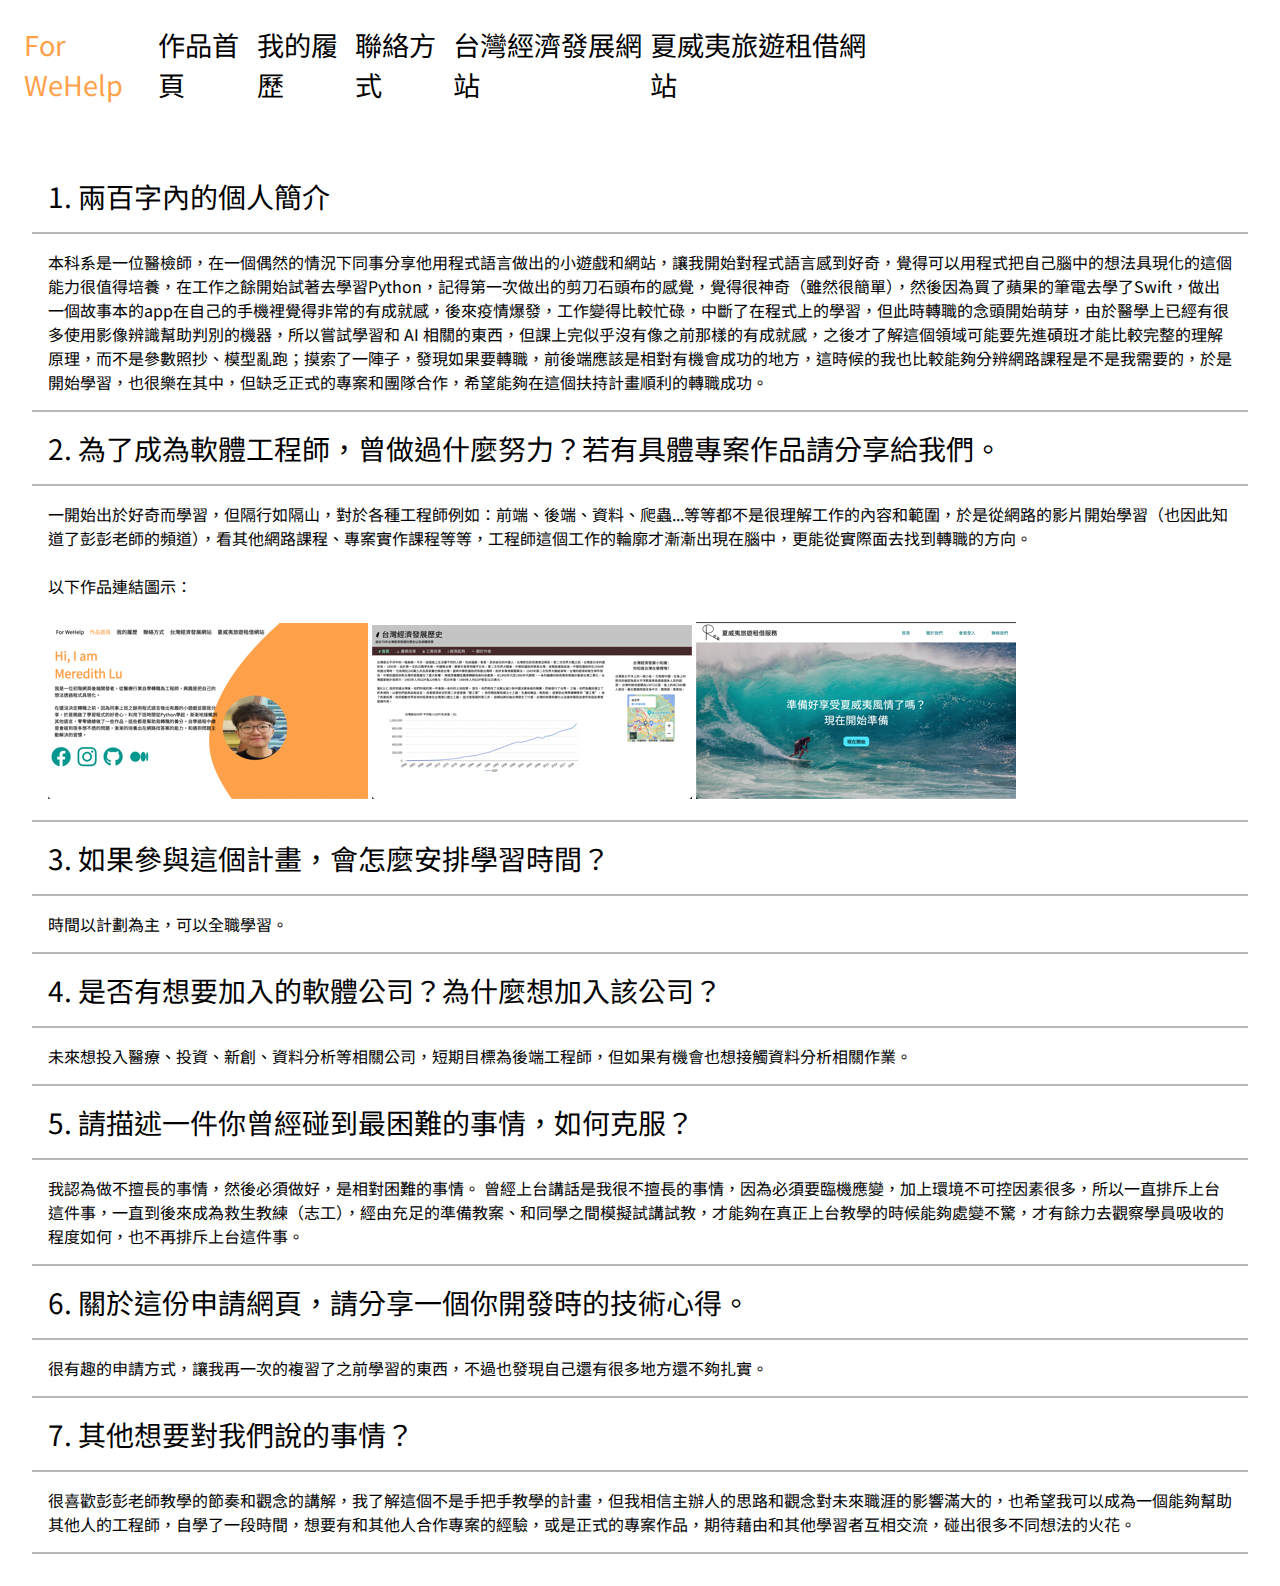
==== index.html @ a13a4c56 "vs code publish" ====
<!DOCTYPE html>
<html lang="zh-Hant">
  <head>
    <meta charset="UTF-8" />
    <meta name="author" content="LanYin (Meredith) Lu" />
    <meta http-equiv="X-UA-Compatible" content="IE=edge" />
    <meta name="viewport" content="width=device-width, initial-scale=1.0" />
    <meta name="robots" content="index follow" />
    <meta name="rating" content="General" />
    <base target="_target" />
    <meta name="description" content="工程師扶持計畫申請網頁與作品展示" />
    <title>For WeHelp｜申請網頁</title>
    <!-- google font setting -->
    <link rel="preconnect" href="https://fonts.googleapis.com" />
    <link rel="preconnect" href="https://fonts.gstatic.com" crossorigin />
    <link
      href="https://fonts.googleapis.com/css2?family=Noto+Sans+TC&display=swap"
      rel="stylesheet"
    />

    <link rel="stylesheet" href="./styles/animation.css" />
    <link rel="stylesheet" href="./styles/style.css" />
  </head>
  <body>
    <!-- header and navbar -->
    <header>
      <nav>
        <ul>
          <li><a class="active" href="#">For WeHelp</a></li>
          <li><a href="workIndex.html">作品首頁</a></li>
          <li><a href="resume.html">我的履歷</a></li>
          <li><a href="contact.html">聯絡方式</a></li>
          <li><a href="./Taiwan Project/index.html">台灣經濟發展網站</a></li>
          <li><a href="./Hawaii Project/index.html">夏威夷旅遊租借網站</a></li>
        </ul>
      </nav>
    </header>

    <main>
      <section class="table">
        <table class="intro">
          <tr class="ques">
            <td>1. 兩百字內的個人簡介</td>
          </tr>
          <tr class="ans">
            <td>
              本科系是一位醫檢師，在一個偶然的情況下同事分享他用程式語言做出的小遊戲和網站，讓我開始對程式語言感到好奇，覺得可以用程式把自己腦中的想法具現化的這個能力很值得培養，在工作之餘開始試著去學習Python，記得第一次做出的剪刀石頭布的感覺，覺得很神奇（雖然很簡單），然後因為買了蘋果的筆電去學了Swift，做出一個故事本的app在自己的手機裡覺得非常的有成就感，後來疫情爆發，工作變得比較忙碌，中斷了在程式上的學習，但此時轉職的念頭開始萌芽，由於醫學上已經有很多使用影像辨識幫助判別的機器，所以嘗試學習和
              AI
              相關的東西，但課上完似乎沒有像之前那樣的有成就感，之後才了解這個領域可能要先進碩班才能比較完整的理解原理，而不是參數照抄、模型亂跑；摸索了一陣子，發現如果要轉職，前後端應該是相對有機會成功的地方，這時候的我也比較能夠分辨網路課程是不是我需要的，於是開始學習，也很樂在其中，但缺乏正式的專案和團隊合作，希望能夠在這個扶持計畫順利的轉職成功。
            </td>
          </tr>
          <tr class="ques">
            <td>
              2.
              為了成為軟體工程師，曾做過什麼努力？若有具體專案作品請分享給我們。
            </td>
          </tr>
          <tr class="ans">
            <td>
              <div>
                一開始出於好奇而學習，但隔行如隔山，對於各種工程師例如：前端、後端、資料、爬蟲...等等都不是很理解工作的內容和範圍，於是從網路的影片開始學習（也因此知道了彭彭老師的頻道），看其他網路課程、專案實作課程等等，工程師這個工作的輪廓才漸漸出現在腦中，更能從實際面去找到轉職的方向。
              </div>
              <br />
              <div>以下作品連結圖示：</div>
              <br />
              <div>
                <a href="./workIndex.html"
                  ><img
                    src="./pictures/我的履歷專案.png"
                    alt="我的履歷專案"
                    title="我的履歷專案"
                /></a>
                <a href="./Taiwan Project/index.html"
                  ><img
                    src="./pictures/台灣經濟專案.png"
                    alt="台灣經濟專案"
                    title="台灣經濟專案"
                /></a>
                <a href="./Hawaii Project/index.html"
                  ><img
                    src="./pictures/夏威夷專案.png"
                    alt="夏威夷專案"
                    title="夏威夷專案"
                /></a>
              </div>
            </td>
          </tr>
          <tr class="ques">
            <td>3. 如果參與這個計畫，會怎麼安排學習時間？</td>
          </tr>
          <tr class="ans">
            <td>時間以計劃為主，可以全職學習。</td>
          </tr>
          <tr class="ques">
            <td>4. 是否有想要加入的軟體公司？為什麼想加入該公司？</td>
          </tr>
          <tr class="ans">
            <td>
              未來想投入醫療、投資、新創、資料分析等相關公司，短期目標為後端工程師，但如果有機會也想接觸資料分析相關作業。
            </td>
          </tr>
          <tr class="ques">
            <td>5. 請描述一件你曾經碰到最困難的事情，如何克服？</td>
          </tr>
          <tr class="ans">
            <td>
              我認為做不擅長的事情，然後必須做好，是相對困難的事情。
              曾經上台講話是我很不擅長的事情，因為必須要臨機應變，加上環境不可控因素很多，所以一直排斥上台這件事，一直到後來成為救生教練（志工），經由充足的準備教案、和同學之間模擬試講試教，才能夠在真正上台教學的時候能夠處變不驚，才有餘力去觀察學員吸收的程度如何，也不再排斥上台這件事。
            </td>
          </tr>
          <tr class="ques">
            <td>6. 關於這份申請網頁，請分享一個你開發時的技術心得。</td>
          </tr>
          <tr class="ans">
            <td>
              很有趣的申請方式，讓我再一次的複習了之前學習的東西，不過也發現自己還有很多地方還不夠扎實。
            </td>
          </tr>
          <tr class="ques">
            <td>7. 其他想要對我們說的事情？</td>
          </tr>
          <tr class="ans">
            <td>
              很喜歡彭彭老師教學的節奏和觀念的講解，我了解這個不是手把手教學的計畫，但我相信主辦人的思路和觀念對未來職涯的影響滿大的，也希望我可以成為一個能夠幫助其他人的工程師，自學了一段時間，想要有和其他人合作專案的經驗，或是正式的專案作品，期待藉由和其他學習者互相交流，碰出很多不同想法的火花。
            </td>
          </tr>
        </table>
      </section>
    </main>
  </body>
</html>
---- styles/animation.css ----
div.animation {
  width: 100%;
  height: 100vh;
  background-color: #FFA14A;
  position: fixed;
  top: 0;
  z-index: 10;
  display: flex;
  align-items: center;
  justify-content: center;
}

#first {
  stroke-dasharray: 682px;
  stroke-dashoffset: 682px;
  -webkit-animation: fadeInside 0.6s ease-in forwards;
          animation: fadeInside 0.6s ease-in forwards;
}

#second {
  stroke-dasharray: 413px;
  stroke-dashoffset: 413px;
  -webkit-animation: fadeInside 0.6s ease-in forwards 0.3s;
          animation: fadeInside 0.6s ease-in forwards 0.3s;
}

#third {
  stroke-dasharray: 220px;
  stroke-dashoffset: 220px;
  -webkit-animation: fadeInside 0.6s ease-in forwards 0.6s;
          animation: fadeInside 0.6s ease-in forwards 0.6s;
}

#fourth {
  stroke-dasharray: 413px;
  stroke-dashoffset: 413px;
  -webkit-animation: fadeInside 0.6s ease-in forwards 0.9s;
          animation: fadeInside 0.6s ease-in forwards 0.9s;
}

#fifth {
  stroke-dasharray: 454px;
  stroke-dashoffset: 454px;
  -webkit-animation: fadeInside 0.6s ease-in forwards 1.2s;
          animation: fadeInside 0.6s ease-in forwards 1.2s;
}

#sixth {
  stroke-dasharray: 217px;
  stroke-dashoffset: 217px;
  -webkit-animation: fadeInside 0.6s ease-in forwards 1.5s;
          animation: fadeInside 0.6s ease-in forwards 1.5s;
}

#seventh {
  stroke-dasharray: 268px;
  stroke-dashoffset: 268px;
  -webkit-animation: fadeInside 0.6s ease-in forwards 1.8s;
          animation: fadeInside 0.6s ease-in forwards 1.8s;
}

#eighth {
  stroke-dasharray: 409px;
  stroke-dashoffset: 409px;
  -webkit-animation: fadeInside 0.6s ease-in forwards 2.1s;
          animation: fadeInside 0.6s ease-in forwards 2.1s;
}

#ninth {
  stroke-dasharray: 296px;
  stroke-dashoffset: 296px;
  -webkit-animation: fadeInside 0.6s ease-in forwards 2.4s;
          animation: fadeInside 0.6s ease-in forwards 2.4s;
}

#tenth {
  stroke-dasharray: 361px;
  stroke-dashoffset: 361px;
  -webkit-animation: fadeInside 0.6s ease-in forwards 2.7s;
          animation: fadeInside 0.6s ease-in forwards 2.7s;
}

#eleventh {
  stroke-dasharray: 1548px;
  stroke-dashoffset: 1548px;
  -webkit-animation: fadeInside 0.6s ease-in forwards;
          animation: fadeInside 0.6s ease-in forwards;
}

#twelfth {
  stroke-dasharray: 1180px;
  stroke-dashoffset: 1180px;
  -webkit-animation: fadeInside 0.6s ease-in forwards 0.4s;
          animation: fadeInside 0.6s ease-in forwards 0.4s;
}

#thirteenth {
  stroke-dasharray: 1210px;
  stroke-dashoffset: 1210px;
  -webkit-animation: fadeInside 0.6s ease-in forwards 0.8s;
          animation: fadeInside 0.6s ease-in forwards 0.8s;
}

#fourteenth {
  stroke-dasharray: 1413px;
  stroke-dashoffset: 1413px;
  -webkit-animation: fadeInside 0.6s ease-in forwards 1.2s;
          animation: fadeInside 0.6s ease-in forwards 1.2s;
}

#fifteenth {
  stroke-dasharray: 594px;
  stroke-dashoffset: 594px;
  -webkit-animation: fadeInside 0.6s ease-in forwards 1.6s;
          animation: fadeInside 0.6s ease-in forwards 1.6s;
}

#sixteenth {
  stroke-dasharray: 1283px;
  stroke-dashoffset: 1283px;
  -webkit-animation: fadeInside 0.6s ease-in forwards 2s;
          animation: fadeInside 0.6s ease-in forwards 2s;
}

#seventeenth {
  stroke-dasharray: 1221px;
  stroke-dashoffset: 1221px;
  -webkit-animation: fadeInside 0.6s ease-in forwards 2.4s;
          animation: fadeInside 0.6s ease-in forwards 2.4s;
}

svg {
  -webkit-animation: fill 1s ease-in forwards 3s;
          animation: fill 1s ease-in forwards 3s;
}

@-webkit-keyframes fadeInside {
  to {
    stroke-dashoffset: 0px;
  }
}

@keyframes fadeInside {
  to {
    stroke-dashoffset: 0px;
  }
}
@-webkit-keyframes fill {
  from {
    fill: transparent;
  }
  to {
    fill: white;
  }
}
@keyframes fill {
  from {
    fill: transparent;
  }
  to {
    fill: white;
  }
}/*# sourceMappingURL=animation.css.map */
---- styles/style.css ----
* {
  margin: 0;
  padding: 0;
  box-sizing: border-box;
  font-family: "Noto Sans TC", sans-serif;
}

ol {
  list-style-type: decimal;
}

body {
  position: relative;
}

.orange {
  position: absolute;
  top: -10vh;
  right: 0;
  z-index: -1;
  width: 55vw;
  height: 150vh;
}

header nav {
  width: 100%;
}
header nav ul {
  text-decoration: none;
  width: 70%;
  display: flex;
  padding: 1.5rem;
  list-style-type: none;
  justify-content: space-around;
}
header nav ul li {
  font-size: 1.7rem;
}
header nav ul li a {
  text-decoration: none;
  color: black;
}

main {
  display: flex;
  flex-wrap: wrap;
}
main section.right {
  flex: 1 1 600px;
  position: relative;
}
main section.right img {
  border-radius: 50%;
  width: 20vw;
  height: 20vw;
  position: absolute;
  top: 50vh;
  right: 25vw;
  transform: translateY(-50%);
}
main section.left {
  flex: 3 1 500px;
  padding: 2rem;
}
main section.left h1 {
  font-size: 4rem;
  color: #ffa14a;
}
main section.left p {
  font-size: 1.5rem;
  padding: 1rem 0rem;
}
main section.table {
  flex: 3 1 500px;
  padding: 2rem;
}
main section.table table {
  border-collapse: collapse;
}
main section.table tr.ques td {
  font-size: 1.75rem;
}
main section.table tr {
  transition: all 0.15s ease;
  border-bottom: 2px solid #b8b8b8;
}
main section.table tr td {
  padding: 1rem;
}
main section.table tr:hover {
  background-color: #ffcfa1;
}

section.lifePhoto {
  flex: 1 1 600px;
  position: relative;
}
section.lifePhoto img {
  width: 30vw;
  border-radius: 10px;
}
section.lifePhoto div.orangeShadow {
  width: 30vw;
  height: 75vh;
  background-color: #ffa14a;
  position: absolute;
  z-index: -1;
  top: 30px;
  left: 70px;
  border-radius: 10px;
}

section.form {
  flex: 1 1 600px;
}
section.form form {
  min-height: 70vh;
  justify-content: space-around;
  display: flex;
  flex-direction: column;
  padding: 2rem 0rem;
}
section.form form div {
  margin: 0.5rem;
}
section.form form div label {
  font-size: 1.5rem;
  margin-right: 1rem;
}
section.form form div input,
section.form form div textarea {
  background-color: #ffa14a;
  color: white;
  font-size: 1.25rem;
  padding: 0.5rem 0.25rem;
  border: none;
  width: 80%;
}
section.form form div textarea {
  vertical-align: top;
}
section.form form button {
  align-self: center;
  background-color: #ffa14a;
  color: white;
  border: none;
  cursor: pointer;
  padding: 1.5rem 3rem;
  font-size: 2rem;
  border-radius: 10px;
}

div.line {
  background-color: #b8b8b8;
  width: 3px;
}

section.contact {
  flex: 1 1 500px;
  display: flex;
  align-items: center;
  padding: 2rem;
}
section.contact div.contact h2 {
  margin: 1rem 0rem;
  display: flex;
  align-items: center;
}
section.contact div.contact h2 span {
  display: flex;
  flex-direction: row;
  padding: 1rem;
  flex-wrap: wrap;
}
section.contact div.contact h2 span a img {
  padding: 0rem 1rem;
}

.active {
  color: #ffa14a;
}

footer a {
  padding: 1rem;
}
footer a img {
  color: #0b9890;
}

@media screen and (max-width: 1100px) {
  .orange {
    opacity: 0.5;
  }
  header nav ul {
    flex-direction: column;
    flex-wrap: wrap;
  }
  header nav ul li {
    padding: 1rem 0rem;
    border-bottom: 2px solid gray;
    width: 100vw;
  }
  main section.right {
    display: flex;
    justify-content: center;
    align-items: center;
    margin: 1rem;
  }
  main section.right img {
    position: static;
    transform: none;
    width: 50vw;
    height: 50vw;
  }
  main section.lifePhoto {
    display: flex;
    justify-content: center;
    align-items: center;
  }
  main section.lifePhoto img {
    width: 50vw;
  }
  main section.lifePhoto div.orangeShadow {
    display: none;
  }
  main div.line {
    display: none;
  }
}/*# sourceMappingURL=style.css.map */
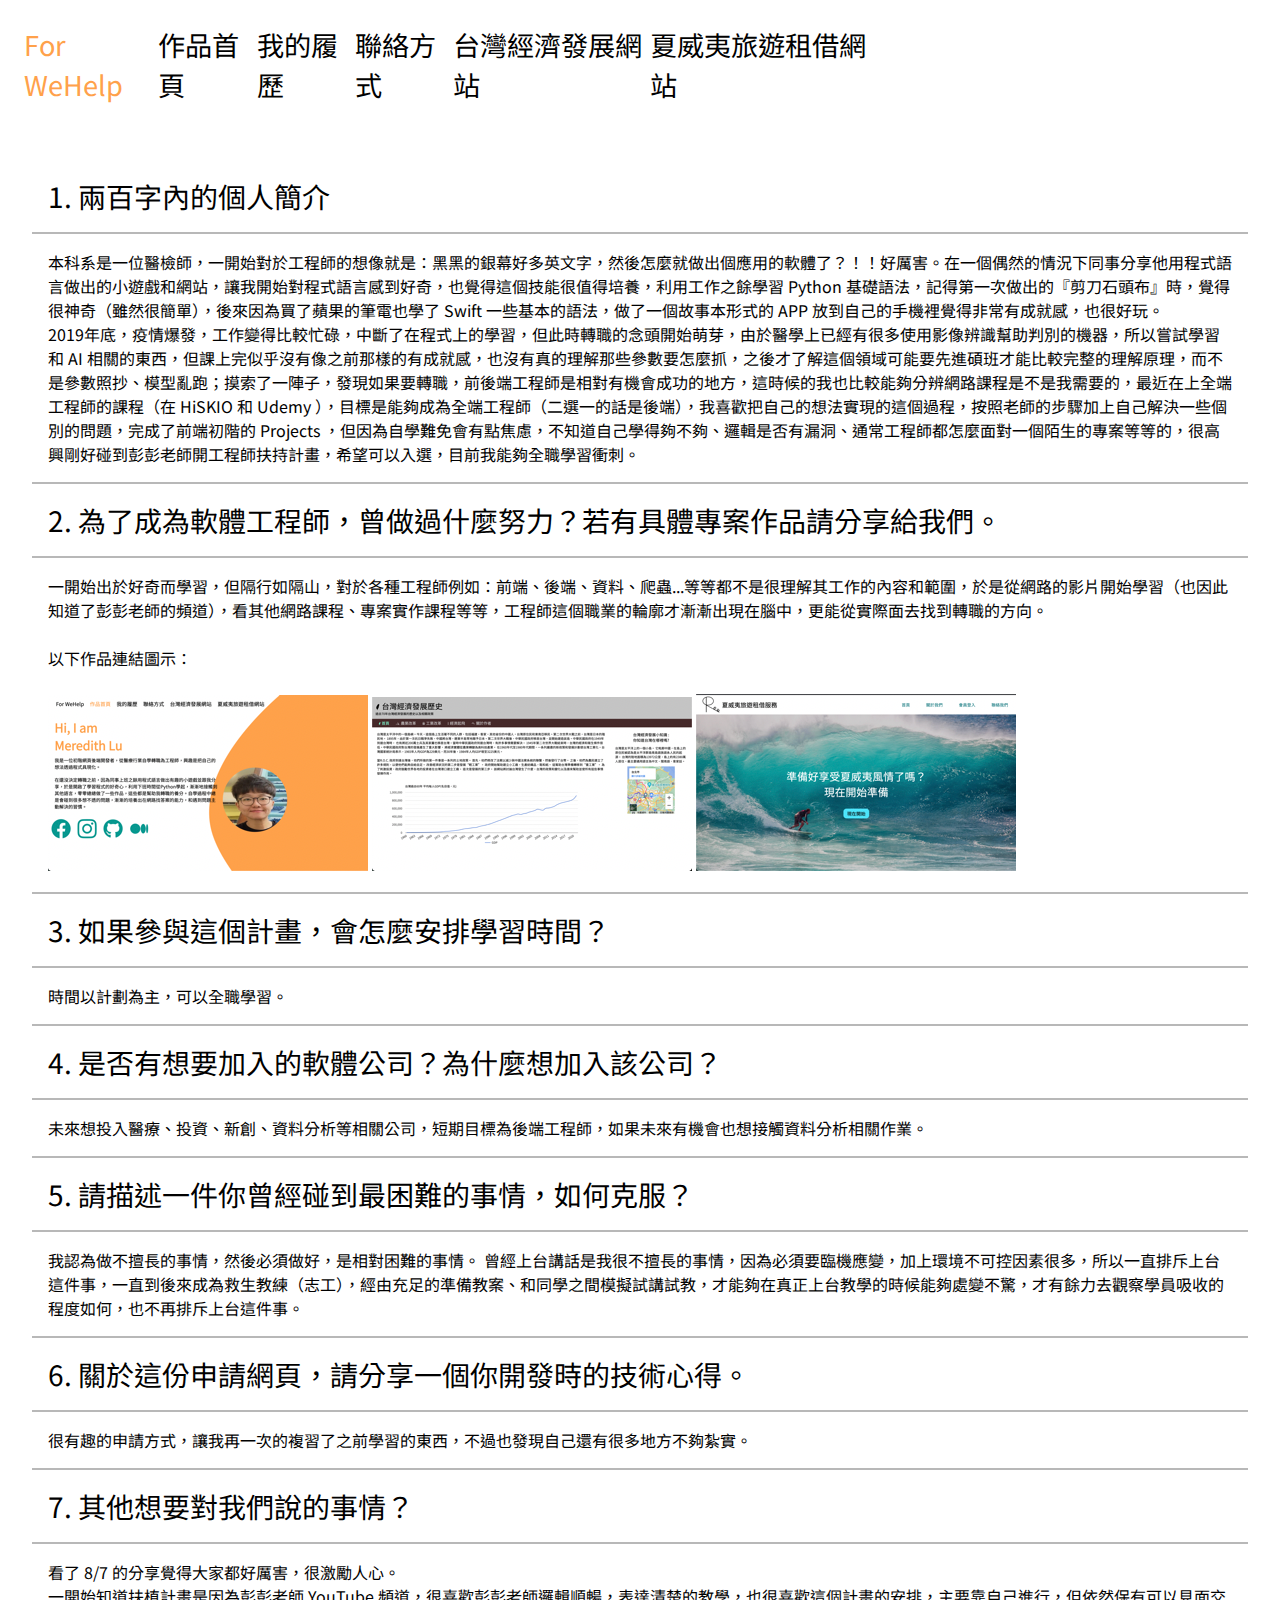
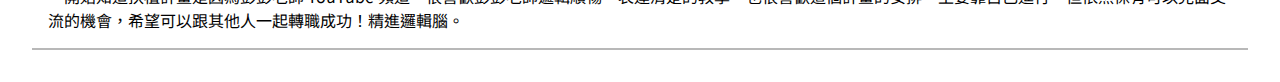
==== commit 76472d3d: "third check" ====
--- a/index.html
+++ b/index.html
@@ -44,9 +44,22 @@
           </tr>
           <tr class="ans">
             <td>
-              本科系是一位醫檢師，在一個偶然的情況下同事分享他用程式語言做出的小遊戲和網站，讓我開始對程式語言感到好奇，覺得可以用程式把自己腦中的想法具現化的這個能力很值得培養，在工作之餘開始試著去學習Python，記得第一次做出的剪刀石頭布的感覺，覺得很神奇（雖然很簡單），然後因為買了蘋果的筆電去學了Swift，做出一個故事本的app在自己的手機裡覺得非常的有成就感，後來疫情爆發，工作變得比較忙碌，中斷了在程式上的學習，但此時轉職的念頭開始萌芽，由於醫學上已經有很多使用影像辨識幫助判別的機器，所以嘗試學習和
-              AI
-              相關的東西，但課上完似乎沒有像之前那樣的有成就感，之後才了解這個領域可能要先進碩班才能比較完整的理解原理，而不是參數照抄、模型亂跑；摸索了一陣子，發現如果要轉職，前後端應該是相對有機會成功的地方，這時候的我也比較能夠分辨網路課程是不是我需要的，於是開始學習，也很樂在其中，但缺乏正式的專案和團隊合作，希望能夠在這個扶持計畫順利的轉職成功。
+              <p>
+                  本科系是一位醫檢師，一開始對於工程師的想像就是：黑黑的銀幕好多英文字，然後怎麼就做出個應用的軟體了？！！好厲害。在一個偶然的情況下同事分享他用程式語言做出的小遊戲和網站，讓我開始對程式語言感到好奇，也覺得這個技能很值得培養，利用工作之餘學習
+                Python
+                基礎語法，記得第一次做出的『剪刀石頭布』時，覺得很神奇（雖然很簡單），後來因為買了蘋果的筆電也學了
+                Swift 一些基本的語法，做了一個故事本形式的 APP
+                放到自己的手機裡覺得非常有成就感，也很好玩。
+              </p>
+              <p>
+                  2019年底，疫情爆發，工作變得比較忙碌，中斷了在程式上的學習，但此時轉職的念頭開始萌芽，由於醫學上已經有很多使用影像辨識幫助判別的機器，所以嘗試學習和
+                AI
+                相關的東西，但課上完似乎沒有像之前那樣的有成就感，也沒有真的理解那些參數要怎麼抓，之後才了解這個領域可能要先進碩班才能比較完整的理解原理，而不是參數照抄、模型亂跑；摸索了一陣子，發現如果要轉職，前後端工程師是相對有機會成功的地方，這時候的我也比較能夠分辨網路課程是不是我需要的，最近在上全端工程師的課程（在
+                HiSKIO 和 Udemy
+                ），目標是能夠成為全端工程師（二選一的話是後端），我喜歡把自己的想法實現的這個過程，按照老師的步驟加上自己解決一些個別的問題，完成了前端初階的
+                Projects
+                ，但因為自學難免會有點焦慮，不知道自己學得夠不夠、邏輯是否有漏洞、通常工程師都怎麼面對一個陌生的專案等等的，很高興剛好碰到彭彭老師開工程師扶持計畫，希望可以入選，目前我能夠全職學習衝刺。
+              </p>
             </td>
           </tr>
           <tr class="ques">
@@ -58,7 +71,7 @@
           <tr class="ans">
             <td>
               <div>
-                一開始出於好奇而學習，但隔行如隔山，對於各種工程師例如：前端、後端、資料、爬蟲...等等都不是很理解工作的內容和範圍，於是從網路的影片開始學習（也因此知道了彭彭老師的頻道），看其他網路課程、專案實作課程等等，工程師這個工作的輪廓才漸漸出現在腦中，更能從實際面去找到轉職的方向。
+                一開始出於好奇而學習，但隔行如隔山，對於各種工程師例如：前端、後端、資料、爬蟲...等等都不是很理解其工作的內容和範圍，於是從網路的影片開始學習（也因此知道了彭彭老師的頻道），看其他網路課程、專案實作課程等等，工程師這個職業的輪廓才漸漸出現在腦中，更能從實際面去找到轉職的方向。
               </div>
               <br />
               <div>以下作品連結圖示：</div>
@@ -96,7 +109,7 @@
           </tr>
           <tr class="ans">
             <td>
-              未來想投入醫療、投資、新創、資料分析等相關公司，短期目標為後端工程師，但如果有機會也想接觸資料分析相關作業。
+              未來想投入醫療、投資、新創、資料分析等相關公司，短期目標為後端工程師，如果未來有機會也想接觸資料分析相關作業。
             </td>
           </tr>
           <tr class="ques">
@@ -113,7 +126,7 @@
           </tr>
           <tr class="ans">
             <td>
-              很有趣的申請方式，讓我再一次的複習了之前學習的東西，不過也發現自己還有很多地方還不夠扎實。
+              很有趣的申請方式，讓我再一次的複習了之前學習的東西，不過也發現自己還有很多地方不夠紮實。
             </td>
           </tr>
           <tr class="ques">
@@ -121,7 +134,11 @@
           </tr>
           <tr class="ans">
             <td>
-              很喜歡彭彭老師教學的節奏和觀念的講解，我了解這個不是手把手教學的計畫，但我相信主辦人的思路和觀念對未來職涯的影響滿大的，也希望我可以成為一個能夠幫助其他人的工程師，自學了一段時間，想要有和其他人合作專案的經驗，或是正式的專案作品，期待藉由和其他學習者互相交流，碰出很多不同想法的火花。
+              <p>看了 8/7 的分享覺得大家都好厲害，很激勵人心。</p>
+              <p>
+                一開始知道扶植計畫是因為彭彭老師 YouTube
+                頻道，很喜歡彭彭老師邏輯順暢，表達清楚的教學，也很喜歡這個計畫的安排，主要靠自己進行，但依然保有可以見面交流的機會，希望可以跟其他人一起轉職成功！精進邏輯腦。
+              </p>
             </td>
           </tr>
         </table>
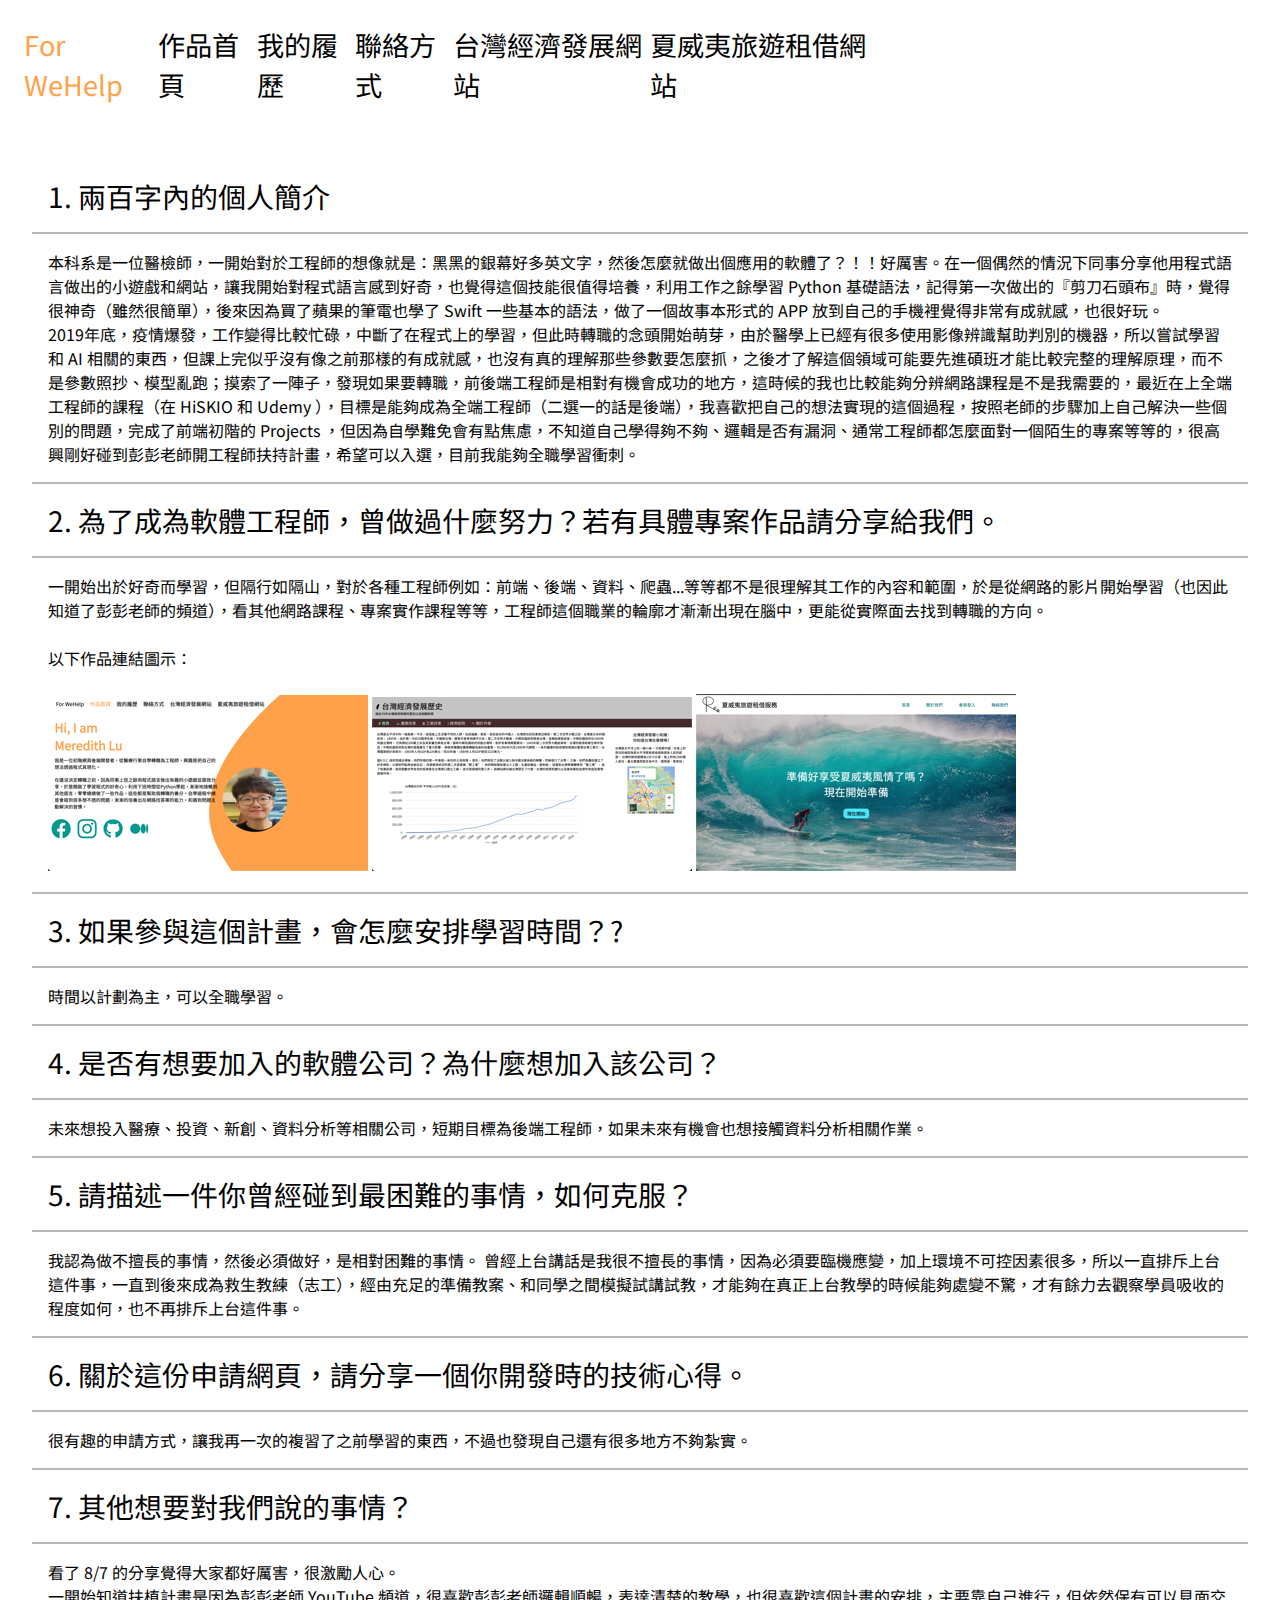
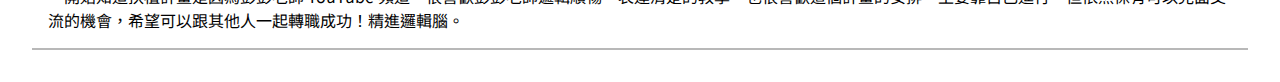
==== commit 9f6bd20c: "third check" ====
--- a/index.html
+++ b/index.html
@@ -99,7 +99,7 @@
             </td>
           </tr>
           <tr class="ques">
-            <td>3. 如果參與這個計畫，會怎麼安排學習時間？</td>
+            <td>3. 如果參與這個計畫，會怎麼安排學習時間？?</td>
           </tr>
           <tr class="ans">
             <td>時間以計劃為主，可以全職學習。</td>
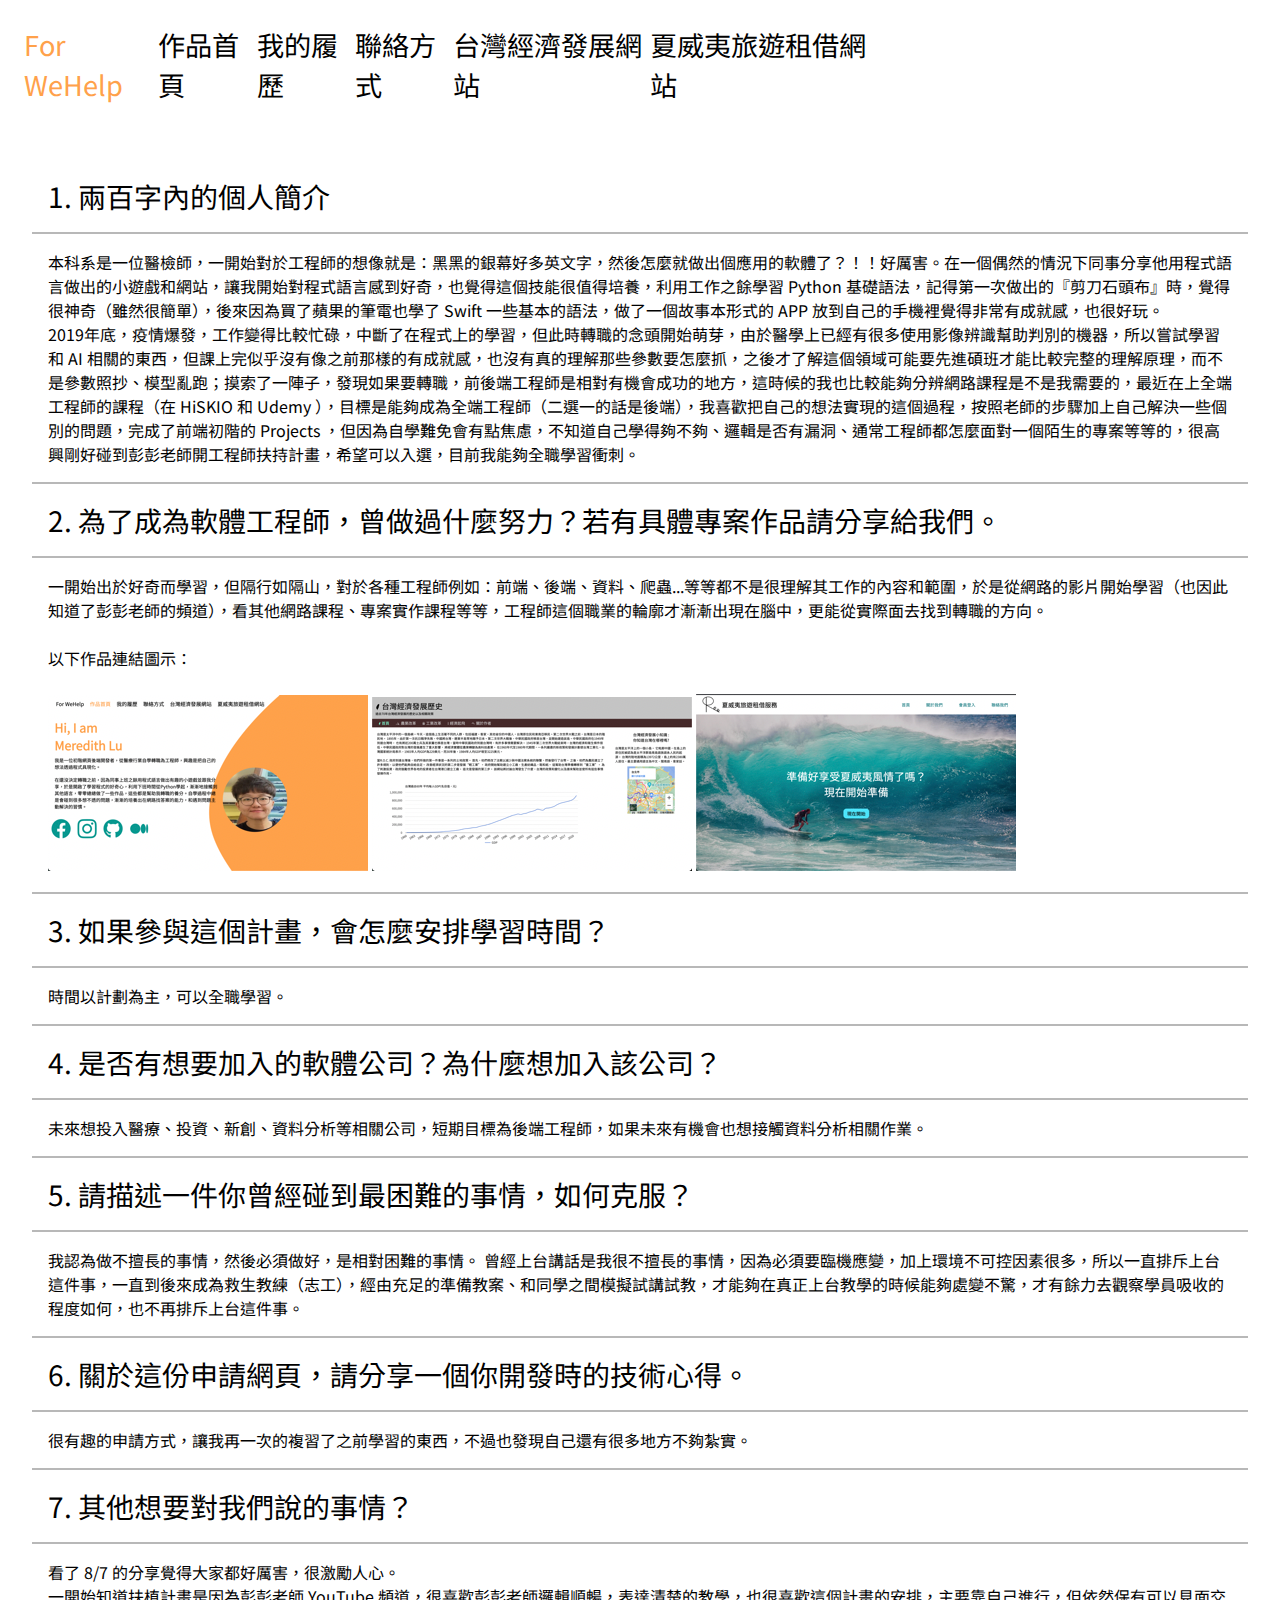
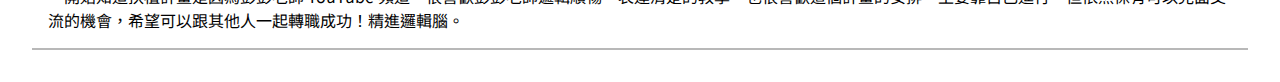
==== commit 6de701a6: "fourth check" ====
--- a/index.html
+++ b/index.html
@@ -99,7 +99,7 @@
             </td>
           </tr>
           <tr class="ques">
-            <td>3. 如果參與這個計畫，會怎麼安排學習時間？?</td>
+            <td>3. 如果參與這個計畫，會怎麼安排學習時間？</td>
           </tr>
           <tr class="ans">
             <td>時間以計劃為主，可以全職學習。</td>
